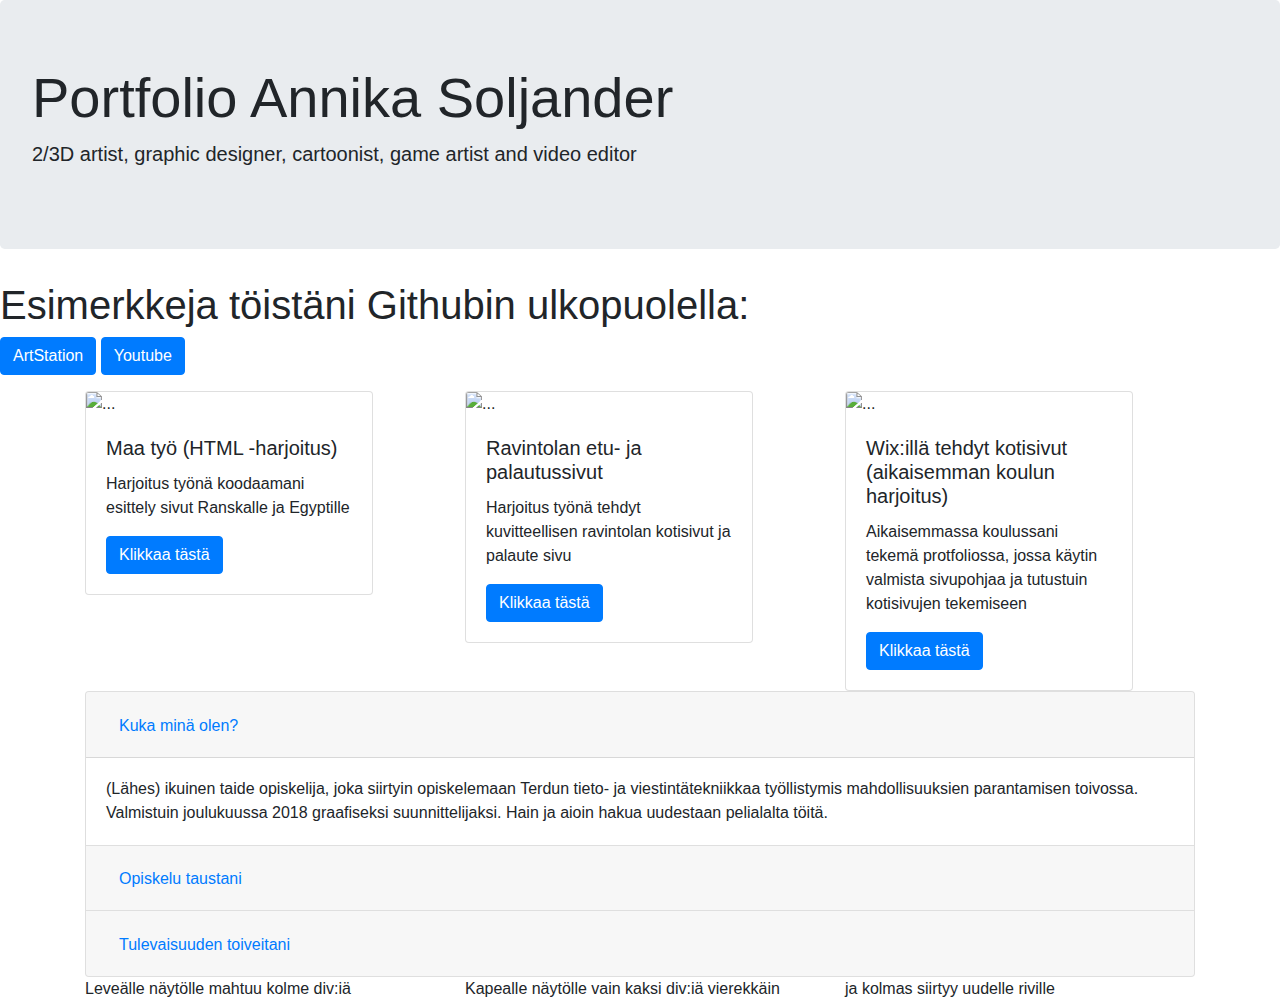
==== index.html @ 43dff13f "name update" ====
<!doctype html>
<html lang="fi">

<head>
    <!-- Required meta tags -->
    <meta charset="utf-8">
    <meta name="viewport" content="width=device-width, initial-scale=1, shrink-to-fit=no">

    <!-- Bootstrap CSS -->
    <link rel="stylesheet" href="https://stackpath.bootstrapcdn.com/bootstrap/4.3.1/css/bootstrap.min.css" integrity="sha384-ggOyR0iXCbMQv3Xipma34MD+dH/1fQ784/j6cY/iJTQUOhcWr7x9JvoRxT2MZw1T"
        crossorigin="anonymous">

    <title>Hello, world!</title>
</head>

<body>
        <div class="jumbotron">
                <h1 class="display-4"> Portfolio Annika Soljander</h1>
                <p class="lead">2/3D artist, graphic designer, cartoonist, game artist and video editor</p>
              </div>
              <h1>Esimerkkeja töistäni Githubin ulkopuolella:</h1>
              <p>
                <a class="btn btn-primary" data-toggle="collapse" href="#multiCollapseExample1" role="button" aria-expanded="false" aria-controls="multiCollapseExample1">ArtStation</a>
                <button class="btn btn-primary" type="button" data-toggle="collapse" data-target="#multiCollapseExample2" aria-expanded="false" aria-controls="multiCollapseExample2">Youtube</button>
              </p>
              <div class="row">
                <div class="col">
                  <div class="collapse multi-collapse" id="multiCollapseExample1">
                    <div class="card card-body">
                      Taide portfolioni eli parhaat työni <a href="https://www.artstation.com/fluffytail-zombie"><strong>LINKKI</strong></a>
                    </div>
                  </div>
                </div>
                <div class="col">
                  <div class="collapse multi-collapse" id="multiCollapseExample2">
                    <div class="card card-body">
                      Esimerkkejä editoimistani videosta LINKKI <a href="https://www.youtube.com/channel/UCIfKL6thdl-SMGENUGeGfMw"><strong>LINKKI</strong>></a>
                    </div>
                  </div>
                </div>
              </div>
    <div class="container">
  
        <div class="row">
            <div class="col-12">
                    
            </div>
        </div>
            <div class="row">
                <div class="col-4">
                        <div class="card" style="width: 18rem;">
                                <img src="..." class="card-img-top" alt="...">
                                <div class="card-body">
                                  <h5 class="card-title">Maa työ (HTML -harjoitus)</h5>
                                  <p class="card-text">Harjoitus työnä koodaamani esittely sivut Ranskalle ja Egyptille</p>
                                  <a href="#" class="btn btn-primary">Klikkaa tästä</a>
                                </div>
                              </div>
                </div>
                <div class="col-4">
                        <div class="card" style="width: 18rem;">
                                <img src="..." class="card-img-top" alt="...">
                                <div class="card-body">
                                  <h5 class="card-title">Ravintolan etu- ja palautussivut</h5>
                                  <p class="card-text">Harjoitus työnä tehdyt kuvitteellisen ravintolan kotisivut ja palaute sivu</p>
                                  <a href="#" class="btn btn-primary">Klikkaa tästä</a>
                                </div>
                              </div>
                </div>
                <div class="col-4">
                        <div class="card" style="width: 18rem;">
                                <img src="..." class="card-img-top" alt="...">
                                <div class="card-body">
                                  <h5 class="card-title">Wix:illä tehdyt kotisivut 
                                      (aikaisemman koulun harjoitus)</h5>
                                  <p class="card-text">Aikaisemmassa koulussani tekemä protfoliossa, jossa käytin valmista sivupohjaa ja tutustuin kotisivujen tekemiseen</p>
                                  <a href="#" class="btn btn-primary">Klikkaa tästä</a>
                                </div>
                              </div>
                </div>
            </div>
            <div class="accordion" id="accordionExample">
                    <div class="card">
                      <div class="card-header" id="headingOne">
                        <h2 class="mb-0">
                          <button class="btn btn-link" type="button" data-toggle="collapse" data-target="#collapseOne" aria-expanded="true" aria-controls="collapseOne">
                            Kuka minä olen?
                          </button>
                        </h2>
                      </div>
                  
                      <div id="collapseOne" class="collapse show" aria-labelledby="headingOne" data-parent="#accordionExample">
                        <div class="card-body">
                          (Lähes) ikuinen taide opiskelija, joka siirtyin opiskelemaan Terdun tieto- ja viestintätekniikkaa työllistymis mahdollisuuksien parantamisen toivossa. 
                          Valmistuin joulukuussa 2018 graafiseksi suunnittelijaksi. Hain ja aioin hakua uudestaan pelialalta töitä.
                        </div>
                      </div>
                    </div>
                    <div class="card">
                      <div class="card-header" id="headingTwo">
                        <h2 class="mb-0">
                          <button class="btn btn-link collapsed" type="button" data-toggle="collapse" data-target="#collapseTwo" aria-expanded="false" aria-controls="collapseTwo">
                            Opiskelu taustani
                          </button>
                        </h2>
                      </div>
                      <div id="collapseTwo" class="collapse" aria-labelledby="headingTwo" data-parent="#accordionExample">
                        <div class="card-body">
                          Olen käynyt taide painotteiset koulut aina ala-asteen kolmannelta luokalta aina lukion loppuun saakka. 
                          len myös käynyt koulun ulkopuolella Sara Hildenin taidekoulua ja monissa kesällä järjestetyisssä sarjakuvakursseilla.
                        </div>
                      </div>
                    </div>
                    <div class="card">
                      <div class="card-header" id="headingThree">
                        <h2 class="mb-0">
                          <button class="btn btn-link collapsed" type="button" data-toggle="collapse" data-target="#collapseThree" aria-expanded="false" aria-controls="collapseThree">
                            Tulevaisuuden toiveitani
                          </button>
                        </h2>
                      </div>
                      <div id="collapseThree" class="collapse" aria-labelledby="headingThree" data-parent="#accordionExample">
                        <div class="card-body">
                          Toivoisin pääseväni töihin pelifirmaan artistiksi tai jollain muulla vastaavalla tavalla. Ehkä koodariksi. 
                          Haluaisin myös myydä taidettani taidekujilla erilaisissa tapahtumissa ja julkaista nettisarjakuvia.
                        </div>
                      </div>
                    </div>
                  </div>

        <div class="row">
            <div class="col-6 col-md-4">Leveälle näytölle mahtuu kolme div:iä</div>
            <div class="col-6 col-md-4">Kapealle näytölle vain kaksi div:iä vierekkäin</div>
            <div class="col-6 col-md-4">ja kolmas siirtyy uudelle riville</div>
        </div>
             
    </div>

    <!-- Optional JavaScript -->
    <!-- jQuery first, then Popper.js, then Bootstrap JS -->
    <script src="https://code.jquery.com/jquery-3.3.1.slim.min.js" integrity="sha384-q8i/X+965DzO0rT7abK41JStQIAqVgRVzpbzo5smXKp4YfRvH+8abtTE1Pi6jizo"
        crossorigin="anonymous"></script>
    <script src="https://cdnjs.cloudflare.com/ajax/libs/popper.js/1.14.7/umd/popper.min.js" integrity="sha384-UO2eT0CpHqdSJQ6hJty5KVphtPhzWj9WO1clHTMGa3JDZwrnQq4sF86dIHNDz0W1"
        crossorigin="anonymous"></script>
    <script src="https://stackpath.bootstrapcdn.com/bootstrap/4.3.1/js/bootstrap.min.js" integrity="sha384-JjSmVgyd0p3pXB1rRibZUAYoIIy6OrQ6VrjIEaFf/nJGzIxFDsf4x0xIM+B07jRM"
        crossorigin="anonymous"></script>
</body>

</html>
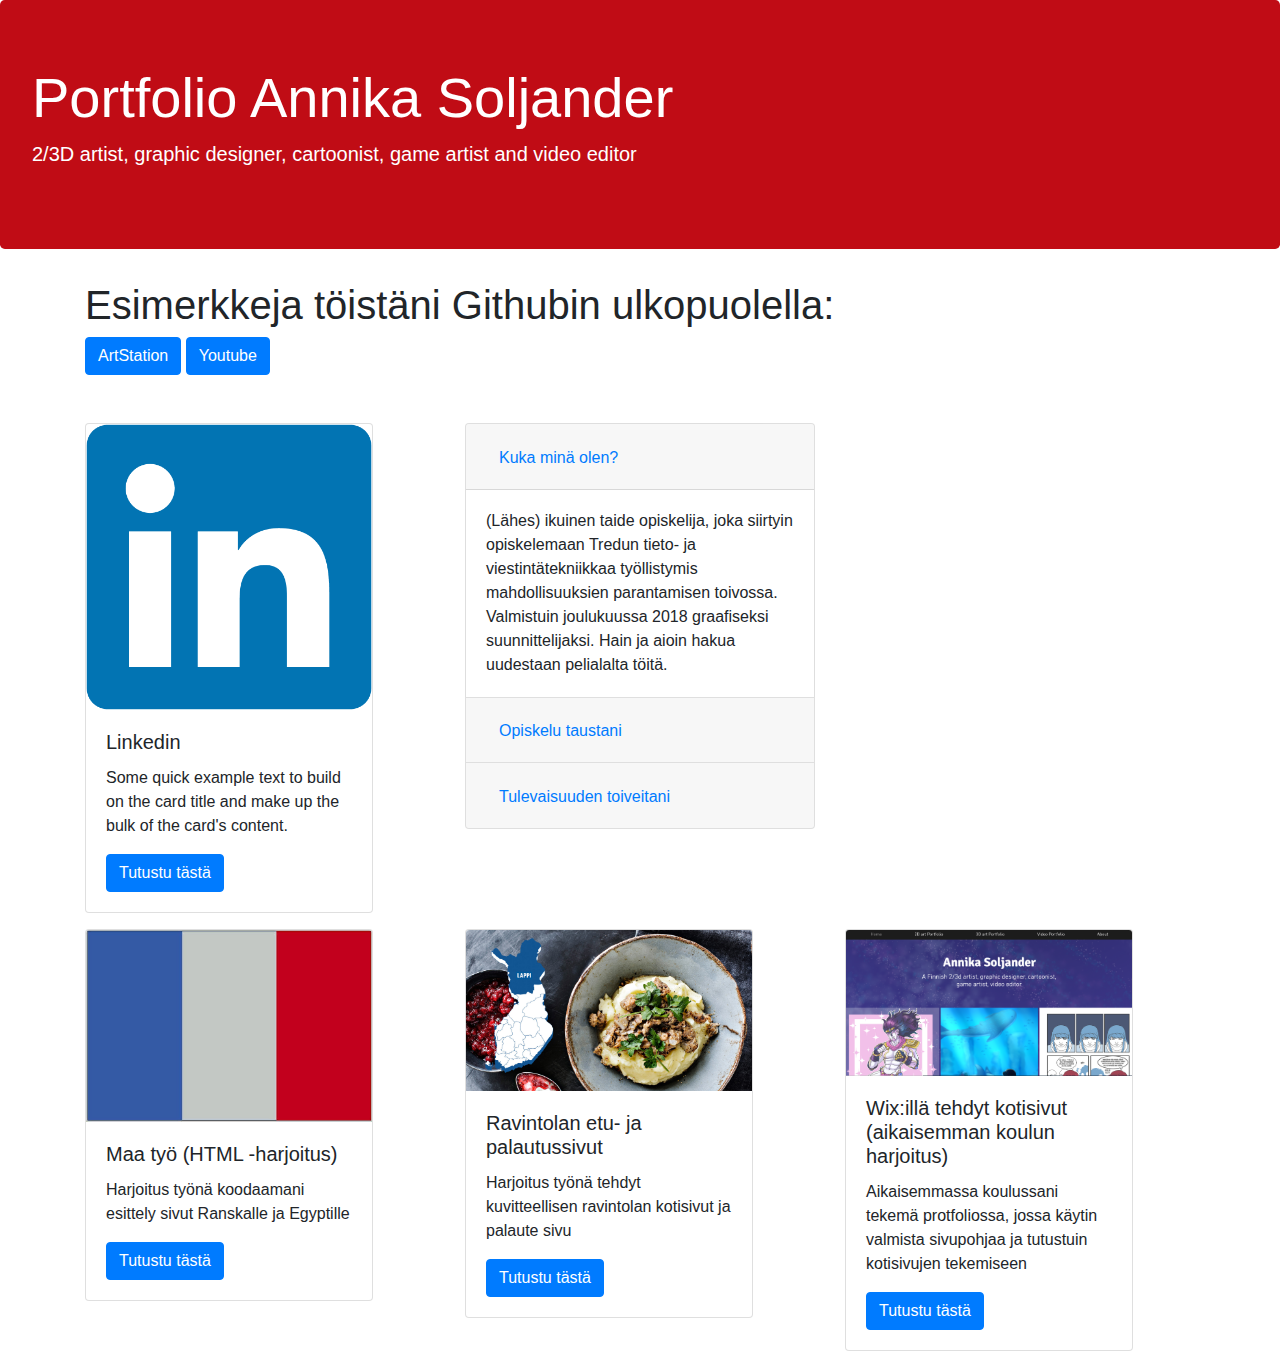
==== commit d278f313: "portfolio finaali" ====
--- a/index.html
+++ b/index.html
@@ -2,148 +2,176 @@
 <html lang="fi">
 
 <head>
-    <!-- Required meta tags -->
-    <meta charset="utf-8">
-    <meta name="viewport" content="width=device-width, initial-scale=1, shrink-to-fit=no">
+  <!-- Required meta tags -->
+  <meta charset="utf-8">
+  <meta name="viewport" content="width=device-width, initial-scale=1, shrink-to-fit=no">
 
-    <!-- Bootstrap CSS -->
-    <link rel="stylesheet" href="https://stackpath.bootstrapcdn.com/bootstrap/4.3.1/css/bootstrap.min.css" integrity="sha384-ggOyR0iXCbMQv3Xipma34MD+dH/1fQ784/j6cY/iJTQUOhcWr7x9JvoRxT2MZw1T"
-        crossorigin="anonymous">
+  <!-- Bootstrap CSS -->
+  <link rel="stylesheet" href="https://stackpath.bootstrapcdn.com/bootstrap/4.3.1/css/bootstrap.min.css" integrity="sha384-ggOyR0iXCbMQv3Xipma34MD+dH/1fQ784/j6cY/iJTQUOhcWr7x9JvoRxT2MZw1T"
+    crossorigin="anonymous">
 
-    <title>Hello, world!</title>
+  <title>Hello, world!</title>
+  <style>
+    .jumbotron { background-color: rgb(192, 12, 21);
+      color: rgb(255, 255, 255);
+      }
+      .row {margin-top: 1em;}
+    </style>
 </head>
 
 <body>
-        <div class="jumbotron">
-                <h1 class="display-4"> Portfolio Annika Soljander</h1>
-                <p class="lead">2/3D artist, graphic designer, cartoonist, game artist and video editor</p>
-              </div>
-              <h1>Esimerkkeja töistäni Githubin ulkopuolella:</h1>
-              <p>
-                <a class="btn btn-primary" data-toggle="collapse" href="#multiCollapseExample1" role="button" aria-expanded="false" aria-controls="multiCollapseExample1">ArtStation</a>
-                <button class="btn btn-primary" type="button" data-toggle="collapse" data-target="#multiCollapseExample2" aria-expanded="false" aria-controls="multiCollapseExample2">Youtube</button>
-              </p>
-              <div class="row">
-                <div class="col">
-                  <div class="collapse multi-collapse" id="multiCollapseExample1">
-                    <div class="card card-body">
-                      Taide portfolioni eli parhaat työni <a href="https://www.artstation.com/fluffytail-zombie"><strong>LINKKI</strong></a>
-                    </div>
-                  </div>
-                </div>
-                <div class="col">
-                  <div class="collapse multi-collapse" id="multiCollapseExample2">
-                    <div class="card card-body">
-                      Esimerkkejä editoimistani videosta LINKKI <a href="https://www.youtube.com/channel/UCIfKL6thdl-SMGENUGeGfMw"><strong>LINKKI</strong>></a>
-                    </div>
-                  </div>
-                </div>
-              </div>
-    <div class="container">
-  
-        <div class="row">
-            <div class="col-12">
-                    
-            </div>
+  <div class="jumbotron">
+    <h1 class="display-4"> Portfolio Annika Soljander</h1>
+    <p class="lead">2/3D artist, graphic designer, cartoonist, game artist and video editor</p>
+  </div>
+
+  <div class="container">
+    <div class="row">
+      <div class="col-12">
+        <h1>Esimerkkeja töistäni Githubin ulkopuolella:</h1>
+        <p>
+          <a class="btn btn-primary" data-toggle="collapse" href="#multiCollapseExample1" role="button" aria-expanded="false"
+            aria-controls="multiCollapseExample1">ArtStation</a>
+          <button class="btn btn-primary" type="button" data-toggle="collapse" data-target="#multiCollapseExample2"
+            aria-expanded="false" aria-controls="multiCollapseExample2">Youtube</button>
+        </p>
+      </div>
+    </div>
+    <div class="row">
+      <div class="col-12">
+        <div class="collapse multi-collapse" id="multiCollapseExample1">
+          <div class="card card-body">
+            Taide portfolioni eli parhaat työni <a href="https://www.artstation.com/fluffytail-zombie"><strong>LINKKI</strong></a>
+          </div>
         </div>
-            <div class="row">
-                <div class="col-4">
-                        <div class="card" style="width: 18rem;">
-                                <img src="..." class="card-img-top" alt="...">
-                                <div class="card-body">
-                                  <h5 class="card-title">Maa työ (HTML -harjoitus)</h5>
-                                  <p class="card-text">Harjoitus työnä koodaamani esittely sivut Ranskalle ja Egyptille</p>
-                                  <a href="#" class="btn btn-primary">Klikkaa tästä</a>
-                                </div>
-                              </div>
-                </div>
-                <div class="col-4">
-                        <div class="card" style="width: 18rem;">
-                                <img src="..." class="card-img-top" alt="...">
-                                <div class="card-body">
-                                  <h5 class="card-title">Ravintolan etu- ja palautussivut</h5>
-                                  <p class="card-text">Harjoitus työnä tehdyt kuvitteellisen ravintolan kotisivut ja palaute sivu</p>
-                                  <a href="#" class="btn btn-primary">Klikkaa tästä</a>
-                                </div>
-                              </div>
-                </div>
-                <div class="col-4">
-                        <div class="card" style="width: 18rem;">
-                                <img src="..." class="card-img-top" alt="...">
-                                <div class="card-body">
-                                  <h5 class="card-title">Wix:illä tehdyt kotisivut 
-                                      (aikaisemman koulun harjoitus)</h5>
-                                  <p class="card-text">Aikaisemmassa koulussani tekemä protfoliossa, jossa käytin valmista sivupohjaa ja tutustuin kotisivujen tekemiseen</p>
-                                  <a href="#" class="btn btn-primary">Klikkaa tästä</a>
-                                </div>
-                              </div>
-                </div>
-            </div>
-            <div class="accordion" id="accordionExample">
-                    <div class="card">
-                      <div class="card-header" id="headingOne">
-                        <h2 class="mb-0">
-                          <button class="btn btn-link" type="button" data-toggle="collapse" data-target="#collapseOne" aria-expanded="true" aria-controls="collapseOne">
-                            Kuka minä olen?
-                          </button>
-                        </h2>
-                      </div>
-                  
-                      <div id="collapseOne" class="collapse show" aria-labelledby="headingOne" data-parent="#accordionExample">
-                        <div class="card-body">
-                          (Lähes) ikuinen taide opiskelija, joka siirtyin opiskelemaan Terdun tieto- ja viestintätekniikkaa työllistymis mahdollisuuksien parantamisen toivossa. 
-                          Valmistuin joulukuussa 2018 graafiseksi suunnittelijaksi. Hain ja aioin hakua uudestaan pelialalta töitä.
-                        </div>
-                      </div>
-                    </div>
-                    <div class="card">
-                      <div class="card-header" id="headingTwo">
-                        <h2 class="mb-0">
-                          <button class="btn btn-link collapsed" type="button" data-toggle="collapse" data-target="#collapseTwo" aria-expanded="false" aria-controls="collapseTwo">
-                            Opiskelu taustani
-                          </button>
-                        </h2>
-                      </div>
-                      <div id="collapseTwo" class="collapse" aria-labelledby="headingTwo" data-parent="#accordionExample">
-                        <div class="card-body">
-                          Olen käynyt taide painotteiset koulut aina ala-asteen kolmannelta luokalta aina lukion loppuun saakka. 
-                          len myös käynyt koulun ulkopuolella Sara Hildenin taidekoulua ja monissa kesällä järjestetyisssä sarjakuvakursseilla.
-                        </div>
-                      </div>
-                    </div>
-                    <div class="card">
-                      <div class="card-header" id="headingThree">
-                        <h2 class="mb-0">
-                          <button class="btn btn-link collapsed" type="button" data-toggle="collapse" data-target="#collapseThree" aria-expanded="false" aria-controls="collapseThree">
-                            Tulevaisuuden toiveitani
-                          </button>
-                        </h2>
-                      </div>
-                      <div id="collapseThree" class="collapse" aria-labelledby="headingThree" data-parent="#accordionExample">
-                        <div class="card-body">
-                          Toivoisin pääseväni töihin pelifirmaan artistiksi tai jollain muulla vastaavalla tavalla. Ehkä koodariksi. 
-                          Haluaisin myös myydä taidettani taidekujilla erilaisissa tapahtumissa ja julkaista nettisarjakuvia.
-                        </div>
-                      </div>
-                    </div>
-                  </div>
-
-        <div class="row">
-            <div class="col-6 col-md-4">Leveälle näytölle mahtuu kolme div:iä</div>
-            <div class="col-6 col-md-4">Kapealle näytölle vain kaksi div:iä vierekkäin</div>
-            <div class="col-6 col-md-4">ja kolmas siirtyy uudelle riville</div>
+      </div>
+      <div class="col">
+        <div class="collapse multi-collapse" id="multiCollapseExample2">
+          <div class="card card-body">
+            Esimerkkejä editoimistani videosta LINKKI <a href="https://www.youtube.com/channel/UCIfKL6thdl-SMGENUGeGfMw"><strong>LINKKI</strong>></a>
+          </div>
         </div>
-             
+      </div>
     </div>
 
-    <!-- Optional JavaScript -->
-    <!-- jQuery first, then Popper.js, then Bootstrap JS -->
-    <script src="https://code.jquery.com/jquery-3.3.1.slim.min.js" integrity="sha384-q8i/X+965DzO0rT7abK41JStQIAqVgRVzpbzo5smXKp4YfRvH+8abtTE1Pi6jizo"
-        crossorigin="anonymous"></script>
-    <script src="https://cdnjs.cloudflare.com/ajax/libs/popper.js/1.14.7/umd/popper.min.js" integrity="sha384-UO2eT0CpHqdSJQ6hJty5KVphtPhzWj9WO1clHTMGa3JDZwrnQq4sF86dIHNDz0W1"
-        crossorigin="anonymous"></script>
-    <script src="https://stackpath.bootstrapcdn.com/bootstrap/4.3.1/js/bootstrap.min.js" integrity="sha384-JjSmVgyd0p3pXB1rRibZUAYoIIy6OrQ6VrjIEaFf/nJGzIxFDsf4x0xIM+B07jRM"
-        crossorigin="anonymous"></script>
+
+    <div class="row">
+
+      <div class="col-6 col-md-4">
+        <div class="card" style="width: 18rem;">
+          <img src="ravintola/imagesRav/linkedinlogo.png" class="card-img-top" alt="...">
+          <div class="card-body">
+            <h5 class="card-title">Linkedin</h5>
+            <p class="card-text">Some quick example text to build on the card title and make up the bulk of the card's
+              content.</p>
+            <a href="https://www.linkedin.com/in/annika-soljander/" class="btn btn-primary">Tutustu tästä</a>
+          </div>
+
+        </div>
+      </div>
+      <div class="col-6 col-md-4">
+        <div class="accordion" id="accordionExample">
+          <div class="card">
+            <div class="card-header" id="headingOne">
+              <h2 class="mb-0">
+                <button class="btn btn-link" type="button" data-toggle="collapse" data-target="#collapseOne"
+                  aria-expanded="true" aria-controls="collapseOne">
+                  Kuka minä olen?
+                </button>
+              </h2>
+            </div>
+
+            <div id="collapseOne" class="collapse show" aria-labelledby="headingOne" data-parent="#accordionExample">
+              <div class="card-body">
+                (Lähes) ikuinen taide opiskelija, joka siirtyin opiskelemaan Tredun tieto- ja viestintätekniikkaa
+                työllistymis mahdollisuuksien parantamisen toivossa.
+                Valmistuin joulukuussa 2018 graafiseksi suunnittelijaksi. Hain ja aioin hakua uudestaan pelialalta
+                töitä.
+              </div>
+            </div>
+          </div>
+          <div class="card">
+            <div class="card-header" id="headingTwo">
+              <h2 class="mb-0">
+                <button class="btn btn-link collapsed" type="button" data-toggle="collapse" data-target="#collapseTwo"
+                  aria-expanded="false" aria-controls="collapseTwo">
+                  Opiskelu taustani
+                </button>
+              </h2>
+            </div>
+            <div id="collapseTwo" class="collapse" aria-labelledby="headingTwo" data-parent="#accordionExample">
+              <div class="card-body">
+                Olen käynyt taide painotteiset koulut aina ala-asteen kolmannelta luokalta aina lukion loppuun saakka.
+                len myös käynyt koulun ulkopuolella Sara Hildenin taidekoulua ja monissa kesällä järjestetyisssä
+                sarjakuvakursseilla.
+              </div>
+            </div>
+          </div>
+          <div class="card">
+            <div class="card-header" id="headingThree">
+              <h2 class="mb-0">
+                <button class="btn btn-link collapsed" type="button" data-toggle="collapse" data-target="#collapseThree"
+                  aria-expanded="false" aria-controls="collapseThree">
+                  Tulevaisuuden toiveitani
+                </button>
+              </h2>
+            </div>
+            <div id="collapseThree" class="collapse" aria-labelledby="headingThree" data-parent="#accordionExample">
+              <div class="card-body">
+                Toivoisin pääseväni töihin pelifirmaan artistiksi tai jollain muulla vastaavalla tavalla. Ehkä
+                koodariksi.
+                Haluaisin myös myydä taidettani taidekujilla erilaisissa tapahtumissa ja julkaista nettisarjakuvia.
+              </div>
+            </div>
+          </div>
+        </div>
+      </div>
+    </div>
+
+    <div class="row">
+      <div class="col-4">
+        <div class="card" style="width: 18rem;">
+          <img src="maat/ranska/imagesR/lippu.png" class="card-img-top" alt="...">
+          <div class="card-body">
+            <h5 class="card-title">Maa työ (HTML -harjoitus)</h5>
+            <p class="card-text">Harjoitus työnä koodaamani esittely sivut Ranskalle ja Egyptille</p>
+            <a href="maat/ranska/ranska.html" class="btn btn-primary">Tutustu tästä</a>
+          </div>
+        </div>
+      </div>
+      <div class="col-4">
+        <div class="card" style="width: 18rem;">
+          <img src="ravintola/imagesPal/tausta.jpg" class="card-img-top" alt="...">
+          <div class="card-body">
+            <h5 class="card-title">Ravintolan etu- ja palautussivut</h5>
+            <p class="card-text">Harjoitus työnä tehdyt kuvitteellisen ravintolan kotisivut ja palaute sivu</p>
+            <a href="ravintola/ravintola.html" class="btn btn-primary">Tutustu tästä</a>
+          </div>
+        </div>
+      </div>
+      <div class="col-4">
+        <div class="card" style="width: 18rem;">
+          <img src="maat/ranska/imagesR/wixsieppaus.PNG" class="card-img-top" alt="...">
+          <div class="card-body">
+            <h5 class="card-title">Wix:illä tehdyt kotisivut
+              (aikaisemman koulun harjoitus)</h5>
+            <p class="card-text">Aikaisemmassa koulussani tekemä protfoliossa,
+              jossa käytin valmista sivupohjaa ja tutustuin kotisivujen tekemiseen</p>
+            <a href="https://annikasoljander.wixsite.com/portfolioeng" class="btn btn-primary">Tutustu tästä</a>
+          </div>
+        </div>
+      </div>
+    </div>
+  </div>
+  </div>
+  <!-- Optional JavaScript -->
+  <!-- jQuery first, then Popper.js, then Bootstrap JS -->
+  <script src="https://code.jquery.com/jquery-3.3.1.slim.min.js" integrity="sha384-q8i/X+965DzO0rT7abK41JStQIAqVgRVzpbzo5smXKp4YfRvH+8abtTE1Pi6jizo"
+    crossorigin="anonymous"></script>
+  <script src="https://cdnjs.cloudflare.com/ajax/libs/popper.js/1.14.7/umd/popper.min.js" integrity="sha384-UO2eT0CpHqdSJQ6hJty5KVphtPhzWj9WO1clHTMGa3JDZwrnQq4sF86dIHNDz0W1"
+    crossorigin="anonymous"></script>
+  <script src="https://stackpath.bootstrapcdn.com/bootstrap/4.3.1/js/bootstrap.min.js" integrity="sha384-JjSmVgyd0p3pXB1rRibZUAYoIIy6OrQ6VrjIEaFf/nJGzIxFDsf4x0xIM+B07jRM"
+    crossorigin="anonymous"></script>
 </body>
 
 </html>